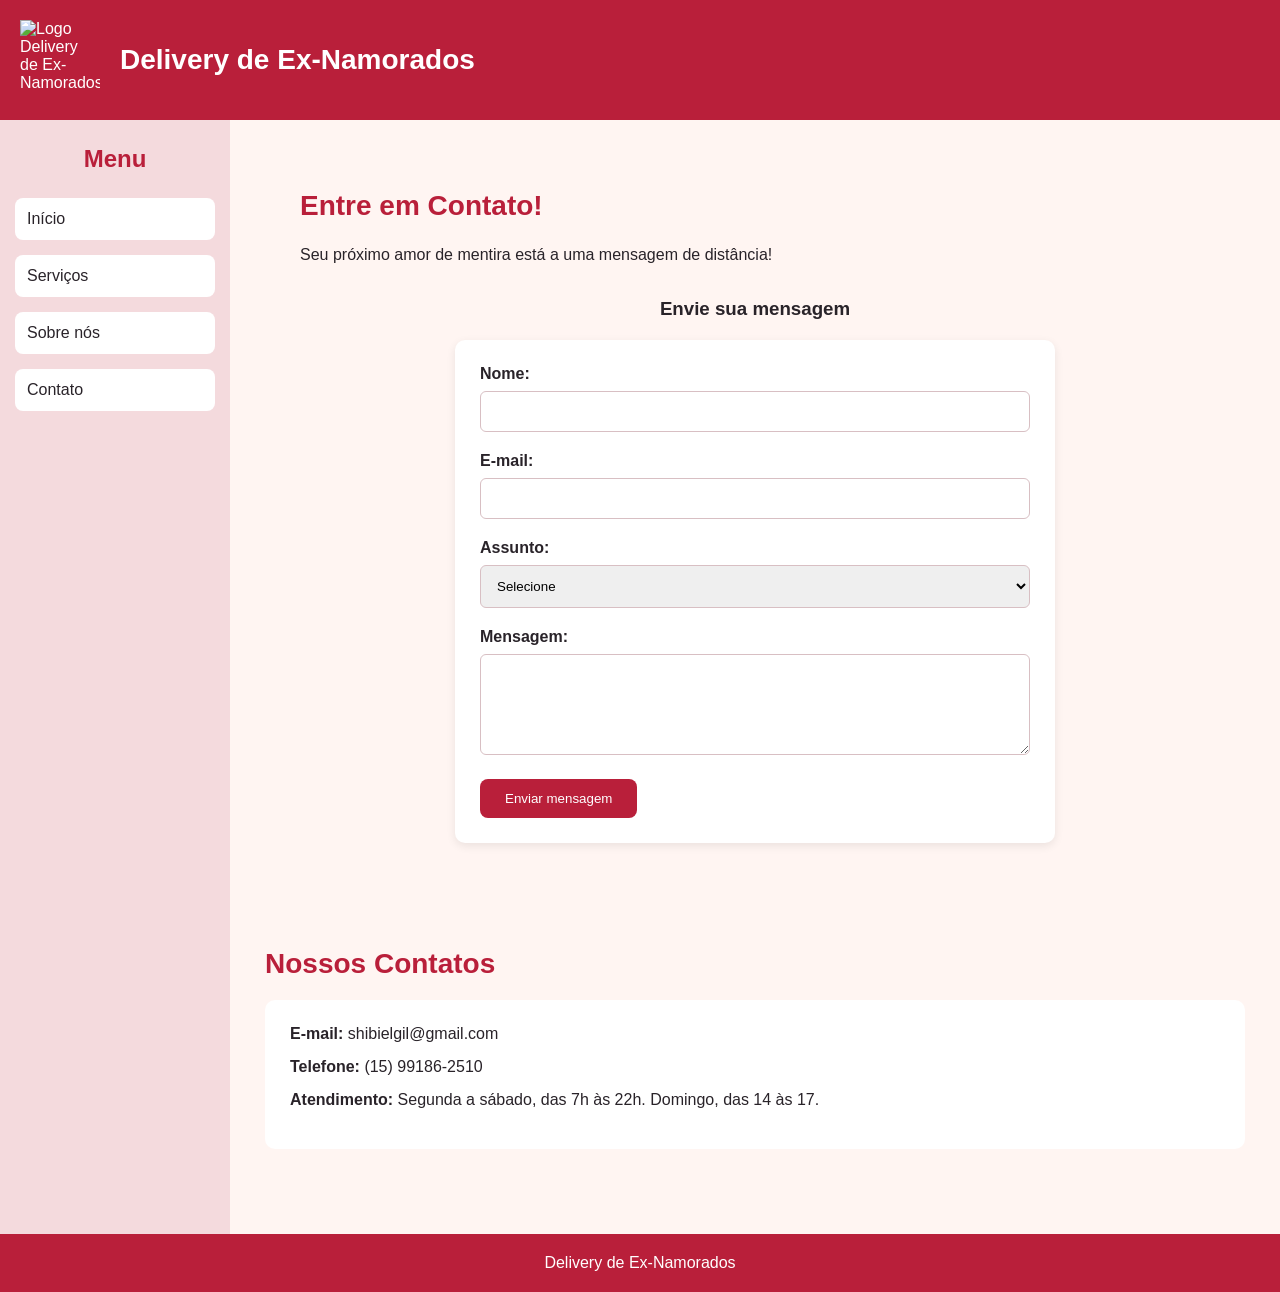
==== Pages/contato.html @ 47b0b103 "Crição de index, serviço, sobre, contato e estlização no css" ====
<!DOCTYPE html>
<html lang="pt-br">

<head>
    <meta charset="UTF-8">
    <meta name="viewport" content="width=device-width, initial-scale=1.0">
    <meta name="author" content="Gabriel Pereira">
    <meta name="description" content="Contato do Delivery de Ex-Namorados">

    <title>Delivery de Ex-Namorados | Contato</title>

    <link rel="stylesheet" href="../style/style.css">
</head>

<body>

    <header class="cabecalho">
        <img src="../img/logo.png" alt="Logo Delivery de Ex-Namorados" class="logo">

        <h1 class="nome-empresa">Delivery de Ex-Namorados</h1>
    </header>

    <div class="container">

        <aside class="barra-lateral">
            <nav class="menu">
                <h2 class="titulo-menu">Menu</h2>

                <ul class="lista-menu">
                    <li><a href="../index.html" class="link-menu">Início</a></li>
                    <li><a href="servicos.html" class="link-menu">Serviços</a></li>
                    <li><a href="sobre.html" class="link-menu">Sobre nós</a></li>
                    <li><a href="contato.html" class="link-menu">Contato</a></li>
                </ul>
            </nav>
        </aside>

        <main class="conteudo-principal">

            <section class="contato" id="contato">

                <h2 class="titulo-secao">Entre em Contato!</h2>

                <p class="descricao-secao">
                    Seu próximo amor de mentira está
                    a uma mensagem de distância!
                </p>

                <div class="caixa-contato">

                    <h3>Envie sua mensagem</h3>

                    <form class="formulario-contato">

                        <div class="campo-formulario">
                            <label for="nome-contato">Nome:</label>

                            <input type="text" id="nome-contato" name="nome" required>
                        </div>

                        <div class="campo-formulario">
                            <label for="email-contato">E-mail:</label>

                            <input type="email" id="email-contato" name="email" required>
                        </div>

                        <div class="campo-formulario">
                            <label for="assunto">Assunto:</label>

                            <select id="assunto" name="assunto" required>
                                <option value="">Selecione</option>
                                <option value="duvidas">Dúvidas</option>
                                <option value="contratacao">Contratação</option>
                                <option value="sugestoes">Sugestões</option>
                                <option value="outros">Outros</option>
                            </select>
                        </div>

                        <div class="campo-formulario">
                            <label for="mensagem">Mensagem:</label>

                            <textarea id="mensagem" name="mensagem" rows="5" required></textarea>
                        </div>

                        <button type="submit" class="botao-contato">
                            Enviar mensagem
                        </button>

                    </form>

                </div>

            </section>

            <section class="informacoes-contato" id="informacoes-contato">

                <h2 class="titulo-secao">Nossos Contatos</h2>

                <div class="dados-contato">

                    <p>
                        <strong>E-mail:</strong>
                        shibielgil@gmail.com
                    </p>

                    <p>
                        <strong>Telefone:</strong>
                        (15) 99186-2510
                    </p>

                    <p>
                        <strong>Atendimento:</strong>
                        Segunda a sábado, das 7h às 22h.
                        Domingo, das 14 às 17.
                    </p>

                </div>

            </section>

        </main>

    </div>

    <footer class="rodape">
        <p>Delivery de Ex-Namorados</p>
    </footer>

</body>

</html>
---- style/style.css ----
* {
    margin: 0;
    padding: 0;
    box-sizing: border-box;
}

body {
    font-family: Arial, sans-serif;
    background-color: #fff5f2;
    color: #292329;
}

.cabecalho {
    display: flex;
    align-items: center;
    gap: 20px;
    background-color: #b91f3a;
    color: white;
    padding: 20px;
}

.logo {
    width: 80px;
    height: 80px;
    object-fit: contain;
}

.nome-empresa {
    font-size: 28px;
}

.container {
    display: flex;
    min-height: 80vh;
}

.barra-lateral {
    width: 230px;
    background-color: #f4dadd;
    padding: 25px 15px;
}

.titulo-menu {
    color: #b91f3a;
    margin-bottom: 25px;
    text-align: center;
}

.lista-menu {
    list-style: none;
}

.lista-menu li {
    margin-bottom: 15px;
}

.link-menu {
    display: block;
    padding: 12px;
    color: #292329;
    text-decoration: none;
    background-color: white;
    border-radius: 8px;
    transition: 0.3s;
}

.link-menu:hover {
    background-color: #b91f3a;
    color: white;
}

.conteudo-principal {
    flex: 1;
    min-width: 0;
    padding: 35px;
}

.apresentacao {
    text-align: center;
    padding: 60px 20px;
}

.titulo-apresentacao {
    font-size: 32px;
    color: #b91f3a;
    margin-bottom: 25px;
}

.texto-apresentacao {
    font-size: 18px;
    line-height: 1.6;
    margin-bottom: 20px;
}

.botao-servicos,
.botao-contratar,
.botao-contato {
    display: inline-block;
    background-color: #b91f3a;
    color: white;
    padding: 12px 25px;
    border: none;
    border-radius: 8px;
    text-decoration: none;
    cursor: pointer;
    transition: 0.3s;
}

.botao-servicos:hover,
.botao-contratar:hover,
.botao-contato:hover {
    background-color: #84142a;
}

.titulo-secao {
    color: #b91f3a;
    font-size: 28px;
    margin-bottom: 20px;
}

.descricao-secao {
    margin-bottom: 25px;
    line-height: 1.6;
}

.catalogo,
.assinaturas,
.contratacao,
.quem-somos,
.nossa-historia,
.como-funciona,
.objetivos,
.perguntas,
.informacoes-contato {
    margin-bottom: 50px;
}

.titulo-categoria {
    color: #84142a;
    margin: 30px 0 20px;
}

.lista-catalogo {
    display: grid;
    grid-template-columns: repeat(3, 1fr);
    gap: 20px;
}

.card-namorado {
    background-color: white;
    padding: 15px;
    border-radius: 10px;
    box-shadow: 0 3px 10px #00000020;
    text-align: center;
    transition: 0.3s;
}

.card-namorado:hover {
    transform: translateY(-5px);
}

.imagem-namorado {
    width: 100%;
    height: 220px;
    object-fit: cover;
    border-radius: 8px;
}

.nome-namorado {
    margin: 15px 0 10px;
    color: #b91f3a;
}

.descricao-namorado {
    margin-bottom: 15px;
    line-height: 1.5;
}

.valor-namorado {
    font-size: 20px;
    font-weight: bold;
    color: #84142a;
}

.tabela-assinaturas {
    width: 100%;
    border-collapse: collapse;
    background-color: white;
}

.tabela-assinaturas th,
.tabela-assinaturas td {
    border: 1px solid #e5c8cd;
    padding: 15px;
    text-align: center;
}

.tabela-assinaturas th {
    background-color: #b91f3a;
    color: white;
}

.tabela-assinaturas tr:hover {
    background-color: #f9e3e6;
}

.formulario-contratacao,
.formulario-contato {
    background-color: white;
    padding: 25px;
    border-radius: 10px;
    box-shadow: 0 3px 10px #00000015;
}

.campo-formulario {
    margin-bottom: 20px;
}

.campo-formulario label {
    display: block;
    margin-bottom: 8px;
    font-weight: bold;
}

.campo-formulario input,
.campo-formulario select,
.campo-formulario textarea {
    width: 100%;
    padding: 12px;
    border: 1px solid #d8bfc3;
    border-radius: 6px;
    font-family: Arial, sans-serif;
}

.campo-formulario textarea {
    resize: vertical;
}

.texto-sobre {
    line-height: 1.7;
    margin-bottom: 15px;
}

.etapas,
.lista-objetivos {
    display: flex;
    gap: 20px;
    margin-bottom: 25px;
}

.card-etapa,
.card-objetivo,
.card-pergunta {
    background-color: white;
    padding: 20px;
    border-radius: 10px;
    box-shadow: 0 3px 10px #00000015;
}

.card-etapa,
.card-objetivo {
    flex: 1;
}

.card-etapa h3,
.card-objetivo h3,
.card-pergunta h3 {
    color: #b91f3a;
    margin-bottom: 15px;
}

.card-etapa p,
.card-objetivo p,
.card-pergunta p {
    line-height: 1.6;
}

.card-objetivo ul {
    padding-left: 20px;
}

.lista-perguntas {
    display: grid;
    grid-template-columns: repeat(2, 1fr);
    gap: 20px;
}

.contato {
    background-image: url("../img/fundo-contato.png");
    background-size: cover;
    background-position: center;
    background-repeat: no-repeat;
    padding: 35px;
    border-radius: 12px;
    margin-bottom: 40px;
}

.caixa-contato {
    max-width: 600px;
    margin: 30px auto;
}

.caixa-contato h3 {
    text-align: center;
    margin-bottom: 20px;
}

.dados-contato {
    background-color: white;
    padding: 25px;
    border-radius: 10px;
}

.dados-contato p {
    margin-bottom: 15px;
}

.rodape {
    background-color: #b91f3a;
    color: white;
    text-align: center;
    padding: 20px;
}

@media (max-width: 900px) {
    .lista-catalogo {
        grid-template-columns: repeat(2, 1fr);
    }

    .etapas,
    .lista-objetivos {
        flex-wrap: wrap;
    }

    .card-etapa,
    .card-objetivo {
        flex: 1 1 200px;
    }
}

@media (max-width: 600px) {
    .cabecalho {
        flex-direction: column;
        text-align: center;
    }

    .nome-empresa {
        font-size: 23px;
    }

    .container {
        flex-direction: column;
    }

    .barra-lateral {
        width: 100%;
        padding: 15px;
    }

    .titulo-menu {
        margin-bottom: 15px;
    }

    .lista-menu {
        display: flex;
        flex-wrap: wrap;
        justify-content: center;
        gap: 10px;
    }

    .lista-menu li {
        margin-bottom: 0;
    }

    .conteudo-principal {
        padding: 20px;
    }

    .apresentacao {
        padding: 30px 10px;
    }

    .titulo-apresentacao {
        font-size: 25px;
    }

    .lista-catalogo,
    .lista-perguntas {
        grid-template-columns: 1fr;
    }

    .etapas,
    .lista-objetivos {
        flex-direction: column;
    }

    .tabela-assinaturas th,
    .tabela-assinaturas td {
        padding: 6px;
        font-size: 12px;
    }

    .contato {
        padding: 15px;
    }

    .formulario-contato,
    .formulario-contratacao {
        padding: 15px;
    }
}
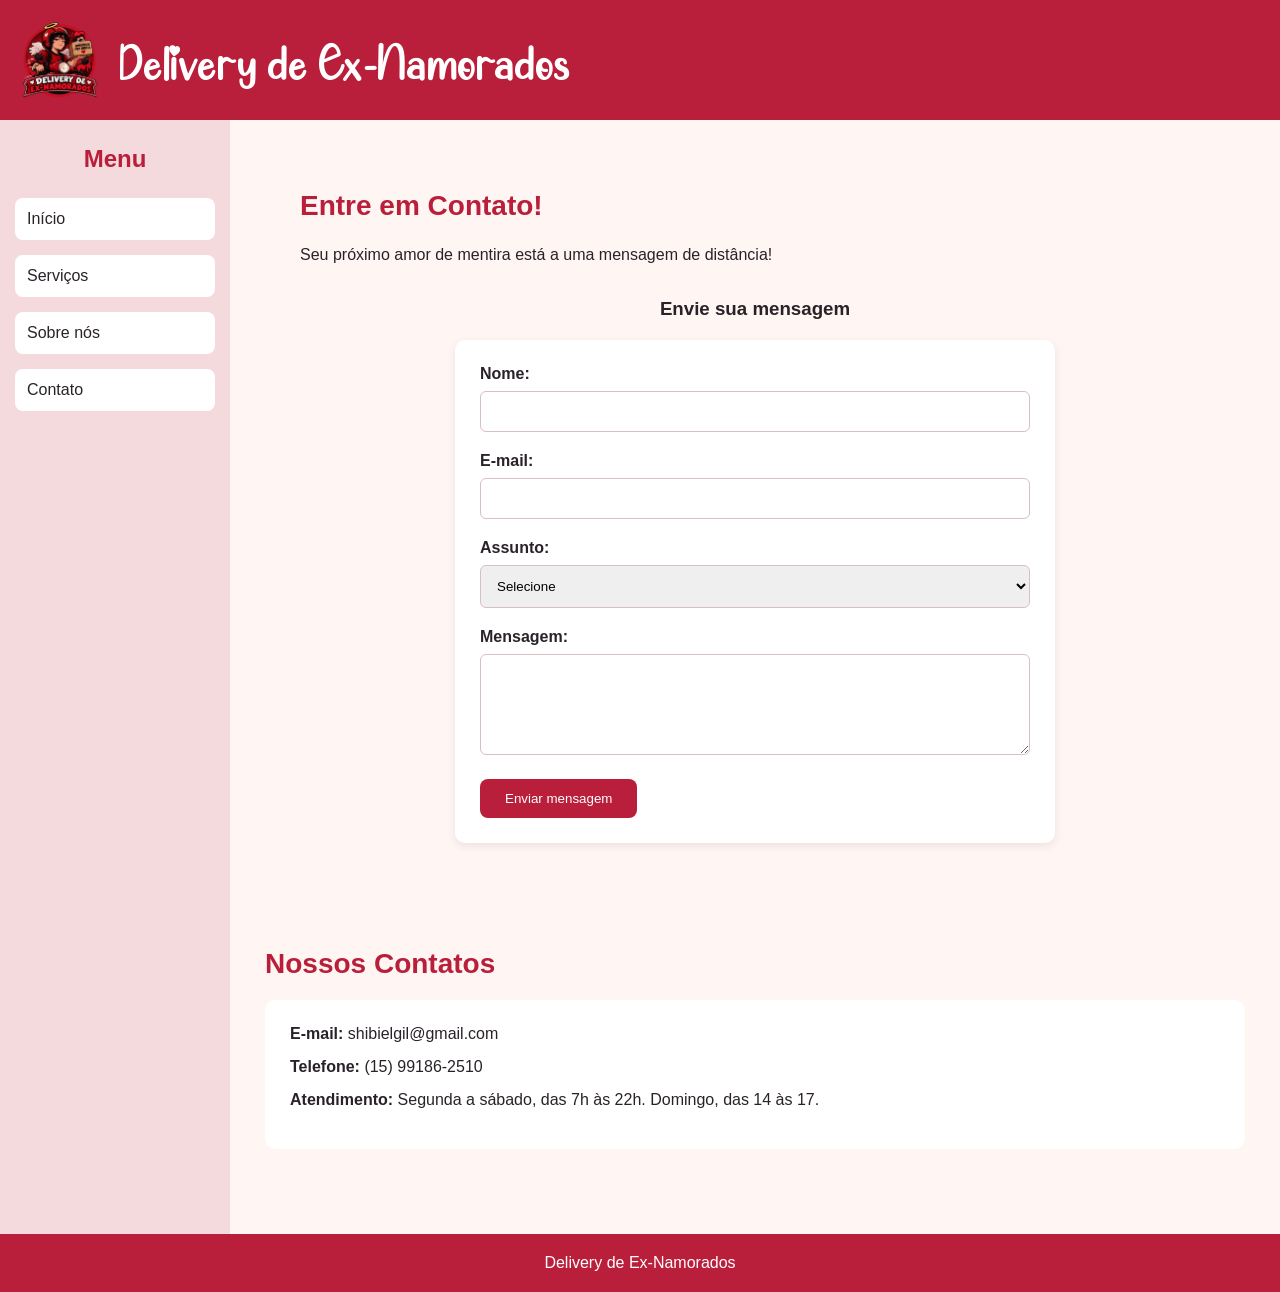
==== commit 52088ce0: "Estilização do site, adição de informações" ====
--- a/Pages/contato.html
+++ b/Pages/contato.html
@@ -15,7 +15,7 @@
 <body>
 
     <header class="cabecalho">
-        <img src="../img/logo.png" alt="Logo Delivery de Ex-Namorados" class="logo">
+        <img src="/img/dc362c55-2c1f-4938-99af-2e8ed00c26e7.png" alt="Logo Delivery de Ex-Namorados" class="logo">
 
         <h1 class="nome-empresa">Delivery de Ex-Namorados</h1>
     </header>
--- a/style/style.css
+++ b/style/style.css
@@ -1,3 +1,15 @@
+@font-face {
+    font-family: Valentine;
+    src: url(../fonts/valentine_cute/Valentine\ Cute.ttf) format('truetype');
+}
+
+@font-face {
+    font-family: University_2;
+    src: url(../fonts/university_2/University.otf) format(truetype);
+}
+
+
+
 * {
     margin: 0;
     padding: 0;
@@ -26,6 +38,7 @@
 }
 
 .nome-empresa {
+    font-family: Valentine;
     font-size: 28px;
 }
 
@@ -84,6 +97,13 @@
     font-size: 32px;
     color: #b91f3a;
     margin-bottom: 25px;
+}
+
+.video {
+    background-color: rgb(255, 0, 0);
+    padding: 15px;
+    border-radius: 10px;
+    box-shadow: 100px #00000020;
 }
 
 .texto-apresentacao {
@@ -161,8 +181,8 @@
 
 .imagem-namorado {
     width: 100%;
-    height: 220px;
-    object-fit: cover;
+    height: 310px;
+    object-fit: inherit;
     border-radius: 8px;
 }
 
@@ -182,10 +202,41 @@
     color: #84142a;
 }
 
+.valor-namorado strong {
+    color: rgb(203, 203, 9);
+    font-style: italic;
+    font-size: x-large;
+}
+
 .tabela-assinaturas {
     width: 100%;
     border-collapse: collapse;
     background-color: white;
+}
+
+.Básico {
+    font-style: oblique;
+    color: rgb(110, 78, 19);
+}
+
+.Premium {
+    font-style: italic;
+    font-size: x-large;
+    color: gold;
+}
+
+.VIP {
+    font-style: initial;
+    font-weight: bold;
+    font-size: xx-large;
+    color: royalblue;
+}
+
+.ULTIMATE{
+    font-family: University_2;
+    font-weight: bold;
+    font-size:larger ;
+    color: rgb(135, 135, 135);
 }
 
 .tabela-assinaturas th,
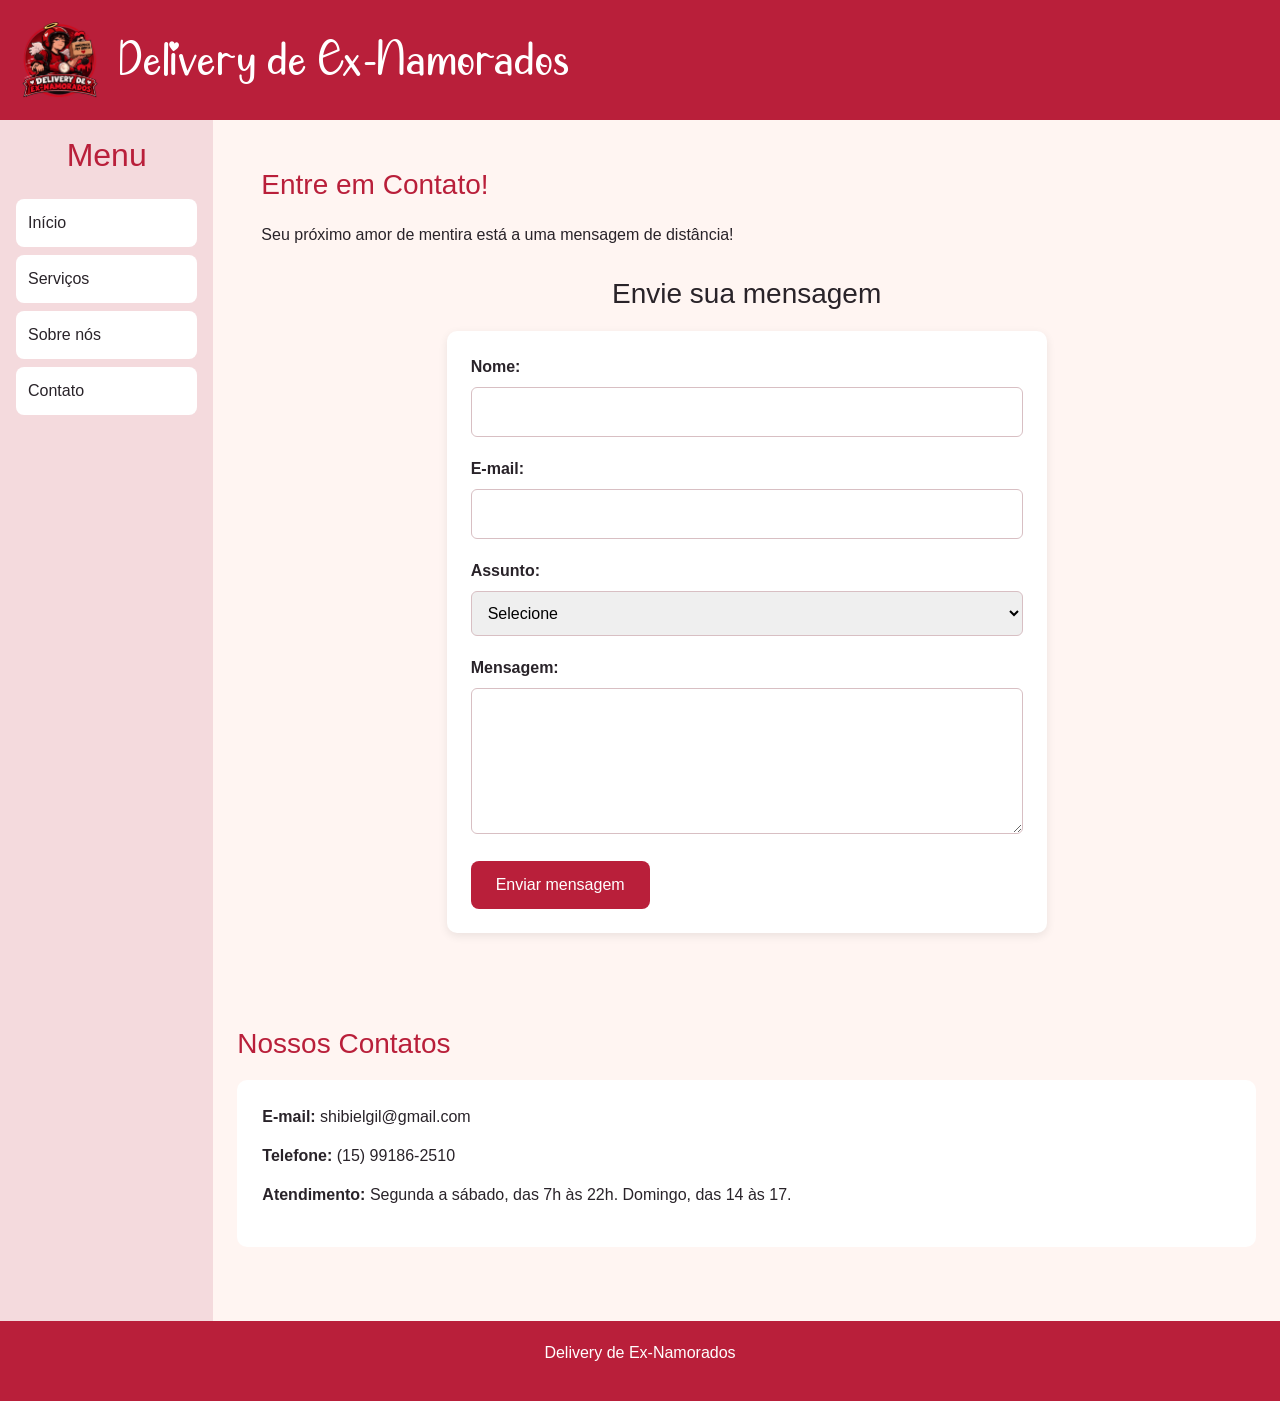
==== commit 70b57ac6: "Estilização do site, uso de bootstrap" ====
--- a/Pages/contato.html
+++ b/Pages/contato.html
@@ -9,24 +9,25 @@
 
     <title>Delivery de Ex-Namorados | Contato</title>
 
+    <link href="https://cdn.jsdelivr.net/npm/bootstrap@5.3.3/dist/css/bootstrap.min.css" rel="stylesheet">
     <link rel="stylesheet" href="../style/style.css">
 </head>
 
 <body>
 
-    <header class="cabecalho">
-        <img src="/img/dc362c55-2c1f-4938-99af-2e8ed00c26e7.png" alt="Logo Delivery de Ex-Namorados" class="logo">
+    <header class="cabecalho flex-column flex-md-row text-center text-md-start">
+        <img src="../img/dc362c55-2c1f-4938-99af-2e8ed00c26e7.png" alt="Logo Delivery de Ex-Namorados" class="logo">
 
         <h1 class="nome-empresa">Delivery de Ex-Namorados</h1>
     </header>
 
-    <div class="container">
+    <div class="estrutura container-fluid d-flex flex-column flex-md-row p-0">
 
-        <aside class="barra-lateral">
+        <aside class="barra-lateral col-12 col-md-3 col-lg-2 p-3">
             <nav class="menu">
                 <h2 class="titulo-menu">Menu</h2>
 
-                <ul class="lista-menu">
+                <ul class="lista-menu d-flex flex-wrap flex-md-column justify-content-center gap-2">
                     <li><a href="../index.html" class="link-menu">Início</a></li>
                     <li><a href="servicos.html" class="link-menu">Serviços</a></li>
                     <li><a href="sobre.html" class="link-menu">Sobre nós</a></li>
@@ -35,9 +36,9 @@
             </nav>
         </aside>
 
-        <main class="conteudo-principal">
+        <main class="conteudo-principal p-3 p-md-4">
 
-            <section class="contato" id="contato">
+            <section class="contato p-3 p-md-4" id="contato">
 
                 <h2 class="titulo-secao">Entre em Contato!</h2>
 
@@ -50,7 +51,7 @@
 
                     <h3>Envie sua mensagem</h3>
 
-                    <form class="formulario-contato">
+                    <form class="formulario-contato p-3 p-md-4">
 
                         <div class="campo-formulario">
                             <label for="nome-contato">Nome:</label>
--- a/style/style.css
+++ b/style/style.css
@@ -42,16 +42,16 @@
     font-size: 28px;
 }
 
-.container {
-    display: flex;
+.estrutura {
     min-height: 80vh;
 }
 
+
+
 .barra-lateral {
-    width: 230px;
-    background-color: #f4dadd;
-    padding: 25px 15px;
-}
+ background-color: #f4dadd;
+}
+
 
 .titulo-menu {
     color: #b91f3a;
@@ -61,10 +61,7 @@
 
 .lista-menu {
     list-style: none;
-}
-
-.lista-menu li {
-    margin-bottom: 15px;
+    padding-left: 0;
 }
 
 .link-menu {
@@ -103,7 +100,8 @@
     background-color: rgb(255, 0, 0);
     padding: 15px;
     border-radius: 10px;
-    box-shadow: 100px #00000020;
+    aspect-ratio: 16 / 9;
+    height: auto;
 }
 
 .texto-apresentacao {
@@ -160,11 +158,7 @@
     margin: 30px 0 20px;
 }
 
-.lista-catalogo {
-    display: grid;
-    grid-template-columns: repeat(3, 1fr);
-    gap: 20px;
-}
+
 
 .card-namorado {
     background-color: white;
@@ -232,10 +226,10 @@
     color: royalblue;
 }
 
-.ULTIMATE{
+.ULTIMATE {
     font-family: University_2;
     font-weight: bold;
-    font-size:larger ;
+    font-size: larger;
     color: rgb(135, 135, 135);
 }
 
@@ -332,7 +326,7 @@
 
 .lista-perguntas {
     display: grid;
-    grid-template-columns: repeat(2, 1fr);
+    grid-template-columns: repeat(auto-fit, minmax(min(100%, 280px), 1fr));
     gap: 20px;
 }
 
@@ -371,92 +365,4 @@
     color: white;
     text-align: center;
     padding: 20px;
-}
-
-@media (max-width: 900px) {
-    .lista-catalogo {
-        grid-template-columns: repeat(2, 1fr);
-    }
-
-    .etapas,
-    .lista-objetivos {
-        flex-wrap: wrap;
-    }
-
-    .card-etapa,
-    .card-objetivo {
-        flex: 1 1 200px;
-    }
-}
-
-@media (max-width: 600px) {
-    .cabecalho {
-        flex-direction: column;
-        text-align: center;
-    }
-
-    .nome-empresa {
-        font-size: 23px;
-    }
-
-    .container {
-        flex-direction: column;
-    }
-
-    .barra-lateral {
-        width: 100%;
-        padding: 15px;
-    }
-
-    .titulo-menu {
-        margin-bottom: 15px;
-    }
-
-    .lista-menu {
-        display: flex;
-        flex-wrap: wrap;
-        justify-content: center;
-        gap: 10px;
-    }
-
-    .lista-menu li {
-        margin-bottom: 0;
-    }
-
-    .conteudo-principal {
-        padding: 20px;
-    }
-
-    .apresentacao {
-        padding: 30px 10px;
-    }
-
-    .titulo-apresentacao {
-        font-size: 25px;
-    }
-
-    .lista-catalogo,
-    .lista-perguntas {
-        grid-template-columns: 1fr;
-    }
-
-    .etapas,
-    .lista-objetivos {
-        flex-direction: column;
-    }
-
-    .tabela-assinaturas th,
-    .tabela-assinaturas td {
-        padding: 6px;
-        font-size: 12px;
-    }
-
-    .contato {
-        padding: 15px;
-    }
-
-    .formulario-contato,
-    .formulario-contratacao {
-        padding: 15px;
-    }
 }
